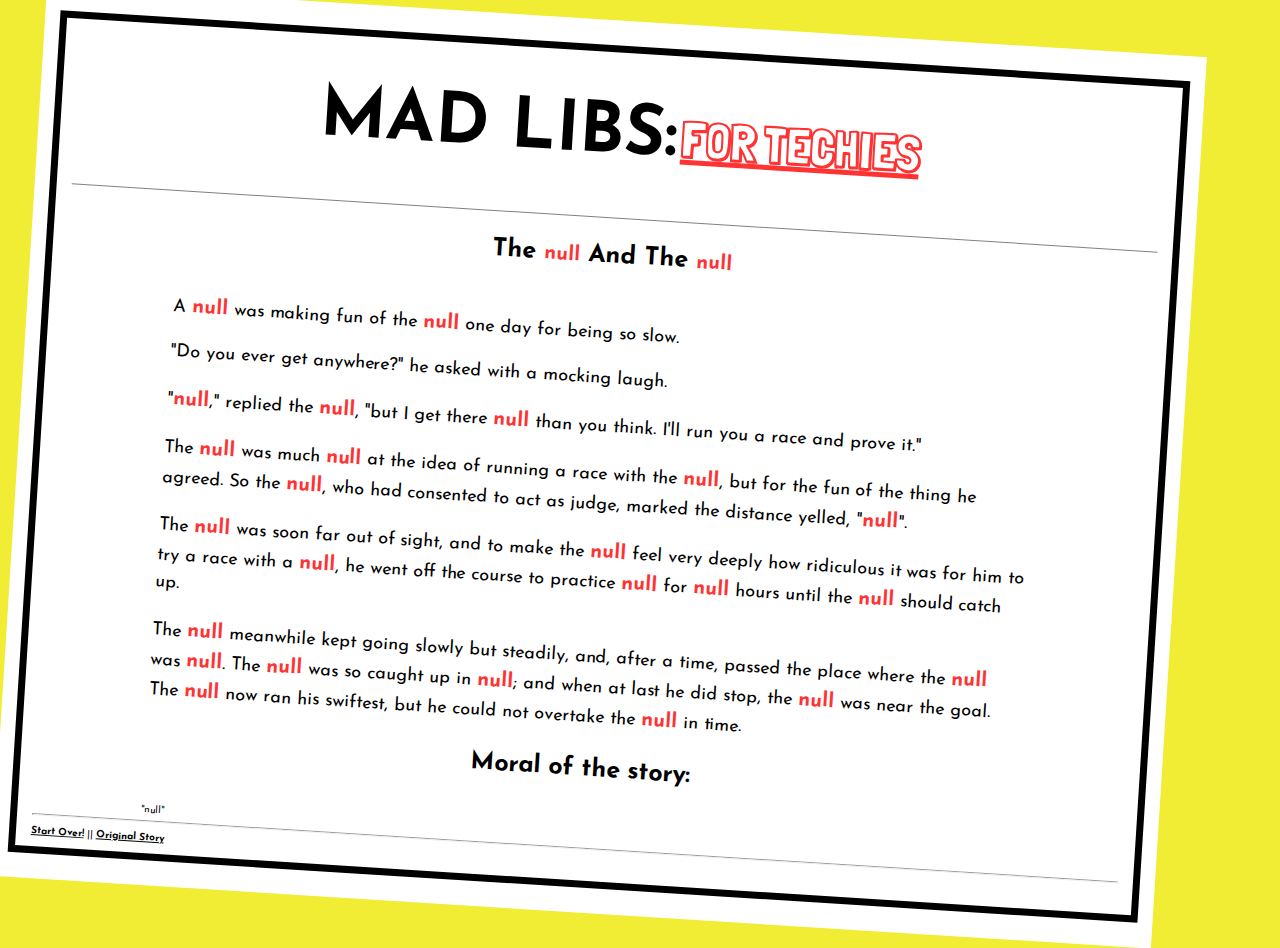
==== original.html @ c3890717 "Move h3 to #main" ====
<!DOCTYPE html>
<html lang="en" dir="ltr">

<head>
<meta charset="utf-8" />

<!--STYLE-->

<!--STYLESHEET-->
<link rel="stylesheet" href="styles.css" />

<!--STYLE: FONTS-->
<link rel="preconnect" href="https://fonts.googleapis.com" />
<link rel="preconnect" href="https://fonts.gstatic.com" crossorigin />
<link
  href="https://fonts.googleapis.com/css2?family=Josefin+Sans:wght@400;500;600;700&family=Londrina+Shadow&display=swap"
  rel="stylesheet" />

  <!--TITLE-->
<title>MadLib for Techies: Story</title>
</head>

<body>
  <div class="outside-border">
    <div class="content">
      <!--HEADER-->
      <section id="top">
        <h1>MAD LIBS:</h1>
        <h2>FOR TECHIES</h2>
      </section>

      <!--STORY-->
      <section id="main">
        <!--Title-->
        <h3 id="title"></h3>
        <!--Completed Story with Choosen Mad Lib Options-->
        <article id="story"></article>
        <h3 id="moral">Moral of the story:</h3>
        <article id="moral-message"></article>
      </section>
      <hr />

      <!--LINKS-->
      <section class="links">
        <a href="index.html">Start Over!</a>
        <span> || </span>
        <a href="original.html">Original Story</a>
      </section>
    </div>
  </div>

  <!--SCRIPT-->
  <script type="text/javascript" src="main.js" defer></script>
</body>

</html>
---- styles.css ----
/*UNIVERSAL STYLES*/

html {
  font-size: 62.5%;
}
body {
  background: #f1ed35;
  font-family: 'Josefin Sans', sans-serif;
  width: 100%;
  overflow: scroll;
}



/*-- UNIVERSAL: HEADINGS --*/
h1 {
  font-weight: 700;
  font-size: 7rem;
  display: inline-block;
  text-align: center;
}
h2 {
  font-family: 'Londrina Shadow', cursive;
  font-size: 5rem;
  display: inline-block;
  text-decoration: underline;
  color: #fe3333;

}
h3 {
  font-size: 2.5rem;
  text-align: center;
  margin-bottom: 2rem;
  padding-bottom: 3rem;
}


/*-- UNIVERSAL: CONTAINER --*/
.content {
  margin: 2rem 1rem;
  border: solid black .75rem;
  padding: 0 1.5rem;
  height: fit-content;
}

.outside-border {
  background-color: white;
  padding: .5rem;
  margin: 2rem 1rem;
  transform: rotate(0.01turn);
  width: 90%;
  height: fit-content;
}

#top {
  text-align: center;
  border-bottom: 0.1rem solid grey;  
}



/*MAD LIB FORM*/

ol li {
  margin-bottom: 5%;
  margin-left: 2.5%;
  font-weight: bold;
}

li label, li span {
  font-size: 1.8rem;
}

img {
  position: absolute;
  margin-bottom: 0;
  height: 40rem;
  right: 0;
  bottom: 0;
  transform: rotate(-0.035turn);
}

input[type='text'],
input[type='number'] {
  min-height: 2.5rem;
  width: clamp(20%, 40%, 60%);
  border-radius: .5rem;
  border: .1rem solid #cccccc;
  color: #fe3333;
  text-transform: uppercase;
  font-weight: bold;
  font-family: 'Josefin Sans', sans-serif;
  margin-left: 1rem;
}

input[type='radio'] {
  margin-left: 1.2rem;
}

input[type='submit'] {
  background-color: #000;
  border-radius: 1.5rem;
  min-height: 2.5rem;
  margin: 1rem auto;
  color: #fff;
  font-weight: bold;
}

input[type='submit']:hover {
  background-color: #fe3333;
  cursor: pointer;
  margin-left: 2.5%;
}


/* STORY (ORIGINAL & COMPLETED LIB) */

a {
  color: black;
  font-weight: bold;
}

a:hover {
  color: #fe3333;
}
article {
  padding: 0 10%;
}
p {
  line-height: 1.5;
  font-size: 1.8rem;
}

.links {
  margin: 1rem auto;
  width: 100%;
}

.word {
  color: #fe3333;
  font-weight: bold;
  font-size: 2rem;
}




/*@media only screen and (min-width: 320px) and (max-width: 1024px) {
  img {
    display: none;
  }
}*/
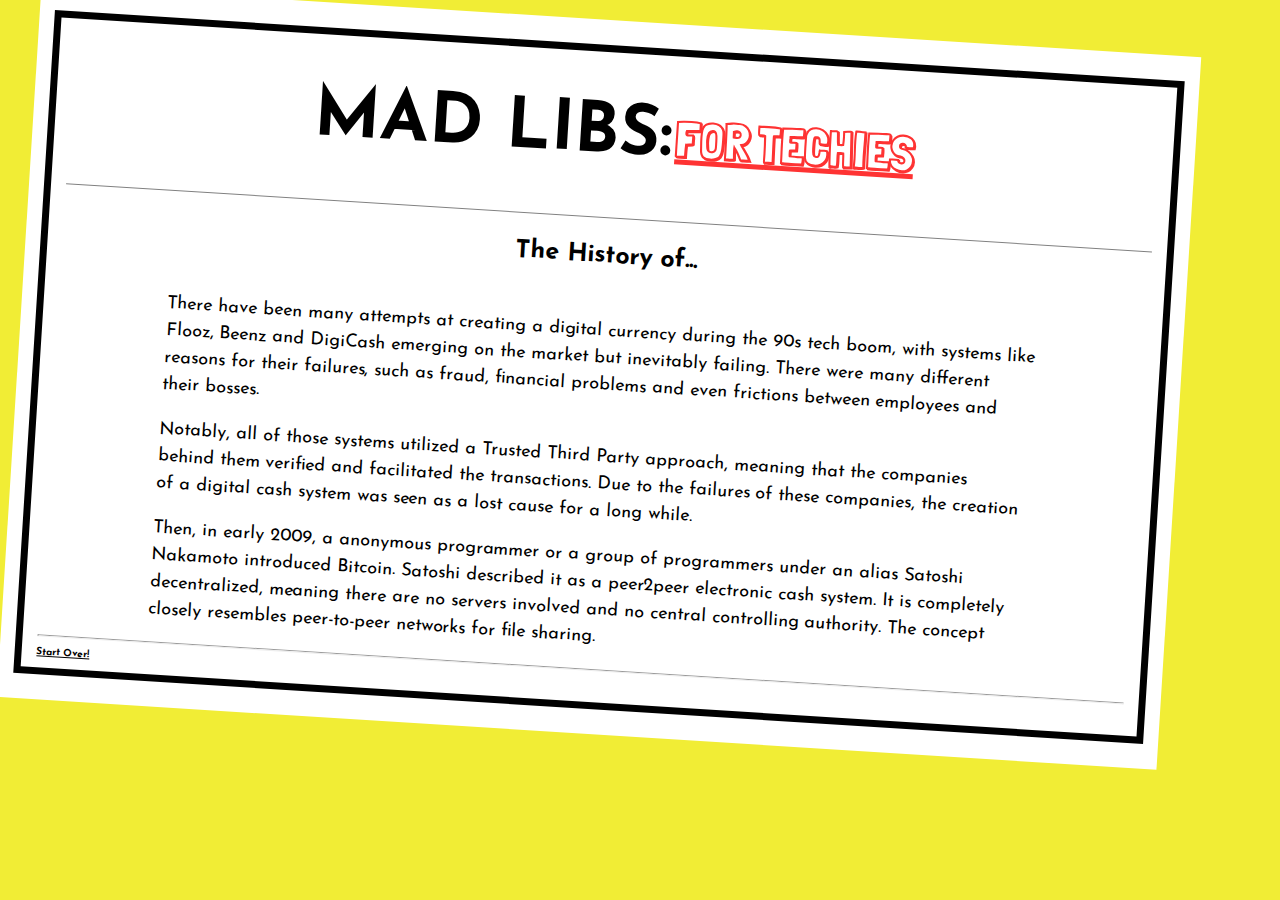
==== commit d0f0246d: "Move h3 to #main" ====
--- a/original.html
+++ b/original.html
@@ -1,24 +1,27 @@
 <!DOCTYPE html>
+
 <html lang="en" dir="ltr">
 
 <head>
-<meta charset="utf-8" />
 
-<!--STYLE-->
+  <head>
+    <meta charset="utf-8" />
 
-<!--STYLESHEET-->
-<link rel="stylesheet" href="styles.css" />
+    <!--STYLE-->
 
-<!--STYLE: FONTS-->
-<link rel="preconnect" href="https://fonts.googleapis.com" />
-<link rel="preconnect" href="https://fonts.gstatic.com" crossorigin />
-<link
-  href="https://fonts.googleapis.com/css2?family=Josefin+Sans:wght@400;500;600;700&family=Londrina+Shadow&display=swap"
-  rel="stylesheet" />
+    <!--STYLESHEET-->
+    <link rel="stylesheet" href="styles.css" />
 
-  <!--TITLE-->
-<title>MadLib for Techies: Story</title>
-</head>
+    <!--STYLE: FONTS-->
+    <link rel="preconnect" href="https://fonts.googleapis.com" />
+    <link rel="preconnect" href="https://fonts.gstatic.com" crossorigin />
+    <link
+      href="https://fonts.googleapis.com/css2?family=Josefin+Sans:wght@400;500;600;700&family=Londrina+Shadow&display=swap"
+      rel="stylesheet" />
+
+    <!--TITLE-->
+    <title>MadLib for Techies: Original Story</title>
+  </head>
 
 <body>
   <div class="outside-border">
@@ -32,19 +35,32 @@
       <!--STORY-->
       <section id="main">
         <!--Title-->
-        <h3 id="title"></h3>
-        <!--Completed Story with Choosen Mad Lib Options-->
-        <article id="story"></article>
-        <h3 id="moral">Moral of the story:</h3>
-        <article id="moral-message"></article>
+        <h3>The History of...</h3>
+        <!--Original Story-->
+        <article id="orig-story">
+          <p>There have been many attempts at creating a digital currency during the 90s tech boom, with systems like
+            Flooz,
+            Beenz and DigiCash emerging on the market but inevitably failing. There were many different reasons for
+            their
+            failures, such as fraud, financial problems and even frictions between employees and their bosses.</p>
+
+          <p>Notably, all of those systems utilized a Trusted Third Party approach, meaning that the companies behind
+            them
+            verified and facilitated the transactions. Due to the failures of these companies, the creation of a digital
+            cash system was seen as a lost cause for a long while.</p>
+
+          <p>Then, in early 2009, a anonymous programmer or a group of programmers under an alias Satoshi Nakamoto
+            introduced Bitcoin. Satoshi described it as a peer2peer electronic cash system. It is completely
+            decentralized,
+            meaning there are no servers involved and no central controlling authority. The concept closely resembles
+            peer-to-peer networks for file sharing.</p>
+        </article>
+        <hr>
       </section>
-      <hr />
 
       <!--LINKS-->
       <section class="links">
         <a href="index.html">Start Over!</a>
-        <span> || </span>
-        <a href="original.html">Original Story</a>
       </section>
     </div>
   </div>
